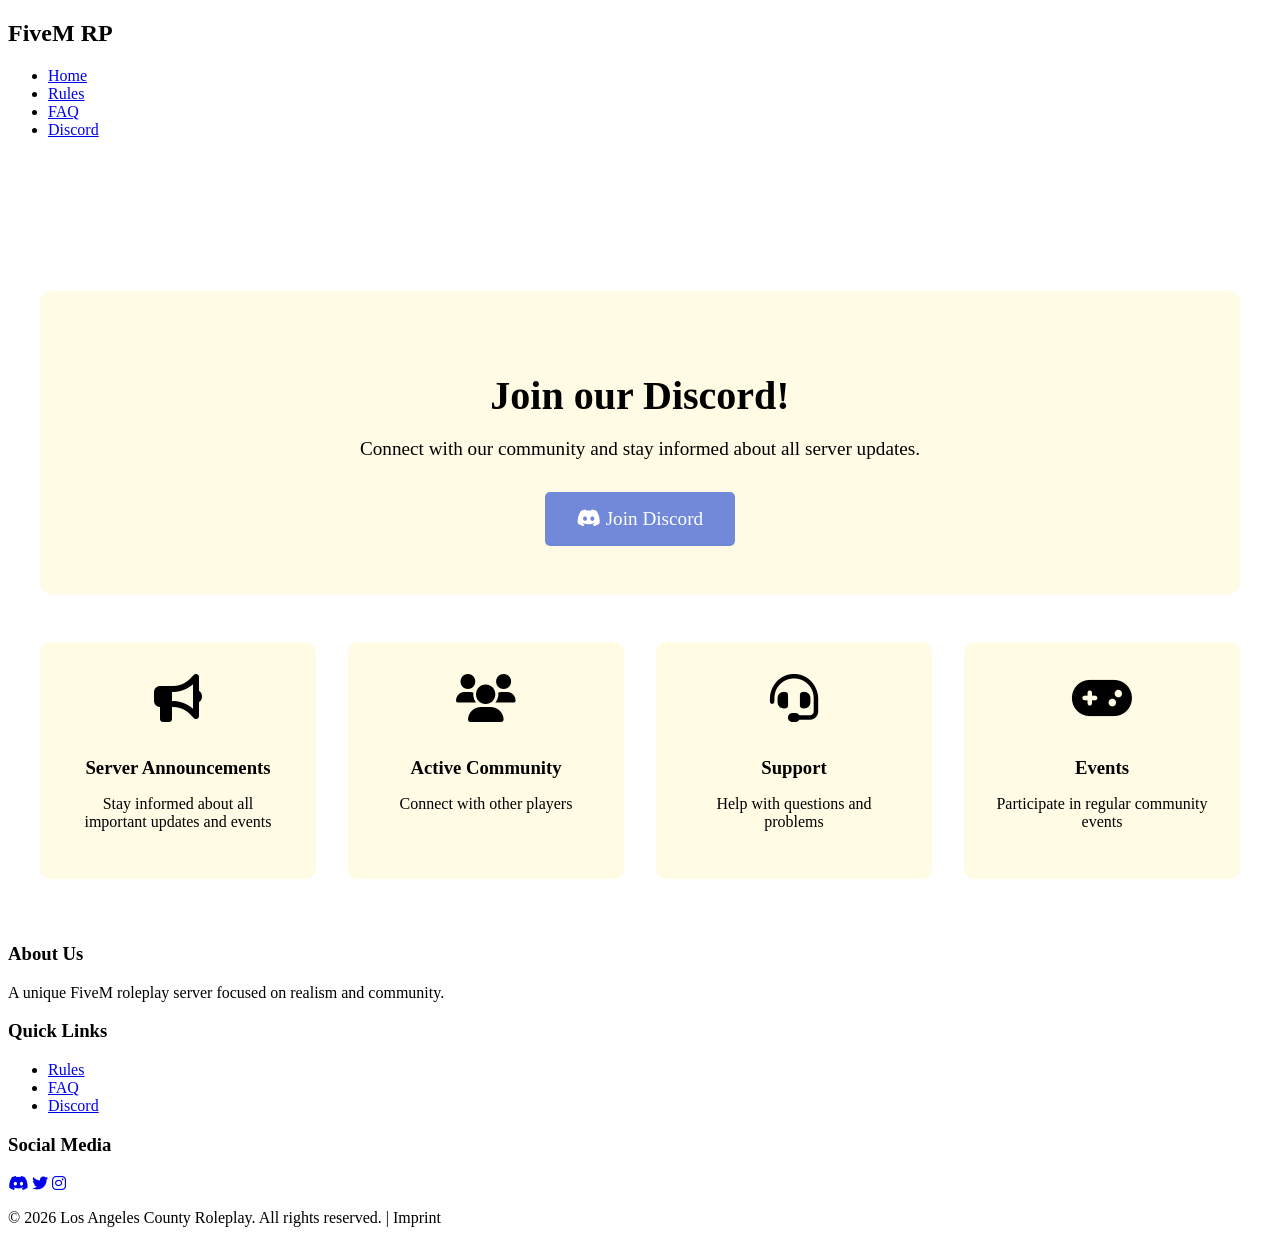
==== discord.html @ 52eaebfe "Change Discord page title and invite link Updated Discord page content and links." ====
<!DOCTYPE html>
<html lang="en">
<head>
    <meta charset="UTF-8">
    <meta name="viewport" content="width=device-width, initial-scale=1.0">
    <title>Discord - LACRP</title>
    <link rel="stylesheet" href="css/styles.css">
    <link rel="stylesheet" href="https://cdnjs.cloudflare.com/ajax/libs/font-awesome/6.0.0/css/all.min.css">
    <style>
        .discord-container {
            max-width: 1200px;
            margin: 120px auto 2rem;
            padding: 2rem;
            text-align: center;
        }

        .discord-card {
            background-color: rgba(255, 215, 0, 0.1);
            border: 2px solid var(--primary-color);
            border-radius: 10px;
            padding: 3rem;
            margin-bottom: 2rem;
        }

        .discord-card h2 {
            color: var(--primary-color);
            font-size: 2.5rem;
            margin-bottom: 1rem;
        }

        .discord-card p {
            font-size: 1.2rem;
            margin-bottom: 2rem;
        }

        .discord-button {
            background-color: #7289DA;
            color: white;
            padding: 1rem 2rem;
            border: none;
            border-radius: 5px;
            font-size: 1.2rem;
            cursor: pointer;
            transition: transform 0.3s ease;
            text-decoration: none;
            display: inline-block;
        }

        .discord-button:hover {
            transform: scale(1.05);
            background-color: #5b6eae;
        }

        .features-grid {
            display: grid;
            grid-template-columns: repeat(auto-fit, minmax(250px, 1fr));
            gap: 2rem;
            margin-top: 3rem;
        }

        .feature-item {
            background-color: rgba(255, 215, 0, 0.1);
            border: 2px solid var(--primary-color);
            border-radius: 10px;
            padding: 2rem;
            text-align: center;
        }

        .feature-item i {
            font-size: 3rem;
            color: var(--primary-color);
            margin-bottom: 1rem;
        }

        .feature-item h3 {
            color: var(--primary-color);
            margin-bottom: 1rem;
        }
    </style>
</head>
<body>
    <nav class="navbar">
        <div class="logo">
            <h1>FiveM RP</h1>
        </div>
        <ul class="nav-links">
            <li><a href="index.html">Home</a></li>
            <li><a href="rules.html">Rules</a></li>
            <li><a href="faq.html">FAQ</a></li>
            <li><a href="discord.html" class="active">Discord</a></li>
        </ul>
    </nav>

    <main class="discord-container">
        <div class="discord-card">
            <h2>Join our Discord!</h2>
            <p>Connect with our community and stay informed about all server updates.</p>
            <a href="https://discord.gg/lacountyrp" target="_blank" class="discord-button">
                <i class="fab fa-discord"></i> Join Discord
            </a>
        </div>

        <div class="features-grid">
            <div class="feature-item">
                <i class="fas fa-bullhorn"></i>
                <h3>Server Announcements</h3>
                <p>Stay informed about all important updates and events</p>
            </div>
            <div class="feature-item">
                <i class="fas fa-users"></i>
                <h3>Active Community</h3>
                <p>Connect with other players</p>
            </div>
            <div class="feature-item">
                <i class="fas fa-headset"></i>
                <h3>Support</h3>
                <p>Help with questions and problems</p>
            </div>
            <div class="feature-item">
                <i class="fas fa-gamepad"></i>
                <h3>Events</h3>
                <p>Participate in regular community events</p>
            </div>
        </div>
    </main>

    <footer>
        <div class="footer-content">
            <div class="footer-grid">
                <div class="footer-section">
                    <h3>About Us</h3>
                    <p>A unique FiveM roleplay server focused on realism and community.</p>
                </div>
                <div class="footer-section">
                    <h3>Quick Links</h3>
                    <ul>
                        <li><a href="rules.html">Rules</a></li>
                        <li><a href="faq.html">FAQ</a></li>
                        <li><a href="discord.html">Discord</a></li>
                    </ul>
                </div>
                <div class="footer-section">
                    <h3>Social Media</h3>
                    <div class="social-links">
                        <a href="https://discord.gg/your-discord-invite" target="_blank"><i class="fab fa-discord"></i></a>
                        <a href="https://twitter.com/your-twitter" target="_blank"><i class="fab fa-twitter"></i></a>
                        <a href="https://instagram.com/your-instagram" target="_blank"><i class="fab fa-instagram"></i></a>
                    </div>
                </div>
            </div>
            <div class="footer-bottom">
                <p>&copy; 2026 Los Angeles County Roleplay. All rights reserved. | <a href="imprint.html" style="color: var(--primary-color); text-decoration: none;">Imprint</a></p>
            </div>
        </div>
    </footer>

    <script src="js/script.js"></script>
</body>

</html>
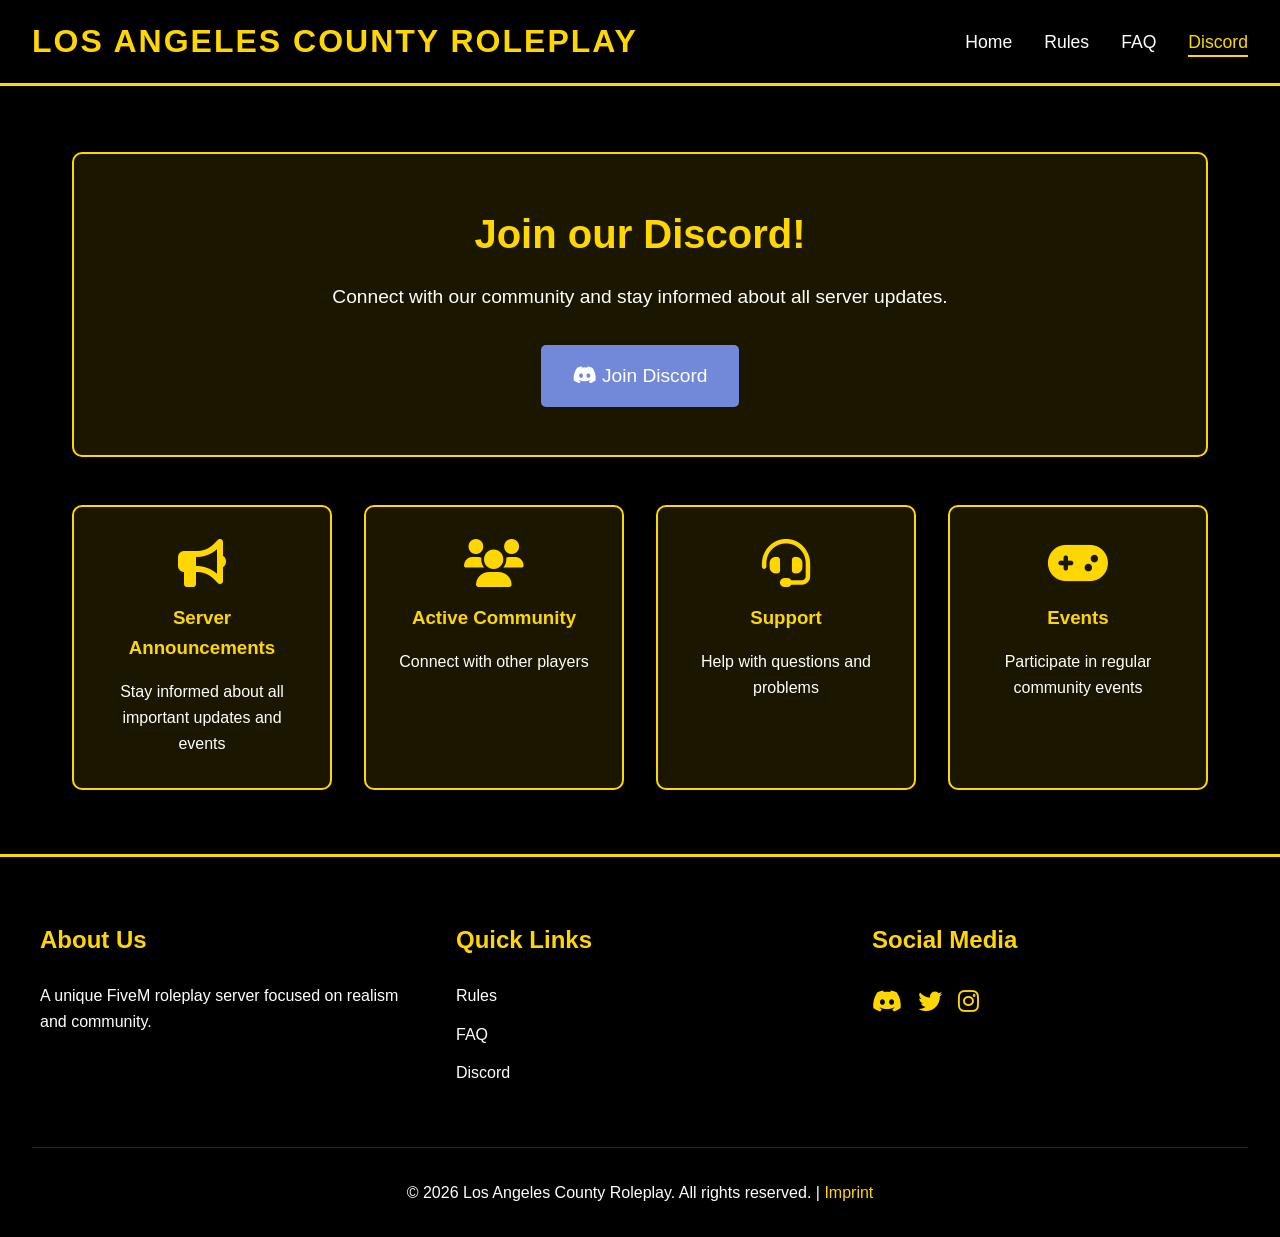
==== commit 129fdbaf: "Update discord.html" ====
--- a/discord.html
+++ b/discord.html
@@ -81,7 +81,7 @@
 <body>
     <nav class="navbar">
         <div class="logo">
-            <h1>FiveM RP</h1>
+            <h1>Los Angeles County Roleplay</h1>
         </div>
         <ul class="nav-links">
             <li><a href="index.html">Home</a></li>
@@ -158,3 +158,4 @@
 </body>
 
 </html> 
+
--- a/css/styles.css
+++ b/css/styles.css
@@ -0,0 +1,498 @@
+:root {
+    --primary-color: #FFD700;
+    --secondary-color: #000000;
+    --accent-color: #FFA500;
+    --text-color: #FFFFFF;
+    --gradient-start: rgba(0, 0, 0, 0.8);
+    --gradient-end: rgba(0, 0, 0, 0.6);
+}
+
+* {
+    margin: 0;
+    padding: 0;
+    box-sizing: border-box;
+    font-family: 'Arial', sans-serif;
+}
+
+body {
+    background-color: var(--secondary-color);
+    color: var(--text-color);
+    line-height: 1.6;
+}
+
+/* Navigation */
+.navbar {
+    background-color: var(--secondary-color);
+    padding: 1rem 2rem;
+    display: flex;
+    justify-content: space-between;
+    align-items: center;
+    border-bottom: 3px solid var(--primary-color);
+    position: fixed;
+    width: 100%;
+    top: 0;
+    z-index: 1000;
+    transition: all 0.3s ease;
+}
+
+.logo h1 {
+    color: var(--primary-color);
+    font-size: 2rem;
+    font-weight: bold;
+    text-transform: uppercase;
+    letter-spacing: 2px;
+}
+
+.nav-links {
+    display: flex;
+    list-style: none;
+    gap: 2rem;
+}
+
+.nav-links a {
+    color: var(--text-color);
+    text-decoration: none;
+    font-size: 1.1rem;
+    transition: all 0.3s ease;
+    position: relative;
+}
+
+.nav-links a:after {
+    content: '';
+    position: absolute;
+    width: 0;
+    height: 2px;
+    bottom: -5px;
+    left: 0;
+    background-color: var(--primary-color);
+    transition: width 0.3s ease;
+}
+
+.nav-links a:hover:after,
+.nav-links a.active:after {
+    width: 100%;
+}
+
+.nav-links a:hover,
+.nav-links a.active {
+    color: var(--primary-color);
+}
+
+/* Hero Section */
+.hero {
+    height: 100vh;
+    display: flex;
+    flex-direction: column;
+    justify-content: center;
+    align-items: center;
+    text-align: center;
+    padding: 0 2rem;
+    background: linear-gradient(var(--gradient-start), var(--gradient-end)), url('https://via.placeholder.com/1920x1080') center/cover;
+    position: relative;
+}
+
+.hero-content {
+    max-width: 800px;
+    margin-bottom: 3rem;
+}
+
+.hero h1 {
+    font-size: 4rem;
+    margin-bottom: 1.5rem;
+    color: var(--primary-color);
+    text-shadow: 2px 2px 4px rgba(0, 0, 0, 0.5);
+}
+
+.hero p {
+    font-size: 1.5rem;
+    margin-bottom: 2rem;
+    text-shadow: 1px 1px 2px rgba(0, 0, 0, 0.5);
+}
+
+.hero-buttons {
+    display: flex;
+    gap: 1rem;
+    justify-content: center;
+}
+
+.cta-button {
+    padding: 1rem 2rem;
+    border: none;
+    border-radius: 5px;
+    font-size: 1.2rem;
+    cursor: pointer;
+    transition: all 0.3s ease;
+    text-transform: uppercase;
+    letter-spacing: 1px;
+}
+
+.cta-button.primary {
+    background-color: var(--primary-color);
+    color: var(--secondary-color);
+}
+
+.cta-button.secondary {
+    background-color: transparent;
+    border: 2px solid var(--primary-color);
+    color: var(--primary-color);
+}
+
+.cta-button:hover {
+    transform: translateY(-3px);
+    box-shadow: 0 5px 15px rgba(255, 215, 0, 0.3);
+}
+
+.hero-stats {
+    display: flex;
+    gap: 3rem;
+    margin-top: 2rem;
+}
+
+.stat-item {
+    text-align: center;
+}
+
+.stat-item i {
+    font-size: 2.5rem;
+    color: var(--primary-color);
+    margin-bottom: 0.5rem;
+}
+
+.stat-number {
+    display: block;
+    font-size: 2rem;
+    font-weight: bold;
+    color: var(--primary-color);
+}
+
+.stat-label {
+    font-size: 1.1rem;
+    color: var(--text-color);
+}
+
+/* Features Section */
+.section-title {
+    text-align: center;
+    font-size: 2.5rem;
+    color: var(--primary-color);
+    margin-bottom: 3rem;
+    text-transform: uppercase;
+    letter-spacing: 2px;
+    display: flex;
+    align-items: center;
+    justify-content: center;
+    gap: 1rem;
+}
+
+.section-title i {
+    font-size: 2rem;
+    color: var(--primary-color);
+}
+
+.features {
+    padding: 5rem 2rem;
+    background-color: var(--secondary-color);
+}
+
+.features-grid {
+    display: grid;
+    grid-template-columns: repeat(auto-fit, minmax(280px, 1fr));
+    gap: 2rem;
+    max-width: 1200px;
+    margin: 0 auto;
+}
+
+.feature-card {
+    background-color: rgba(255, 215, 0, 0.1);
+    padding: 2rem;
+    border-radius: 10px;
+    text-align: center;
+    border: 2px solid var(--primary-color);
+    transition: all 0.3s ease;
+    position: relative;
+    overflow: hidden;
+}
+
+.feature-card::before {
+    content: '';
+    position: absolute;
+    top: 0;
+    left: 0;
+    width: 100%;
+    height: 100%;
+    background: linear-gradient(45deg, transparent, rgba(255, 215, 0, 0.1), transparent);
+    transform: translateX(-100%);
+    transition: transform 0.6s ease;
+}
+
+.feature-card:hover::before {
+    transform: translateX(100%);
+}
+
+.feature-card i {
+    color: var(--primary-color);
+    margin-bottom: 1rem;
+    transition: transform 0.3s ease;
+}
+
+.feature-card:hover i {
+    transform: scale(1.2);
+}
+
+.feature-card h3 {
+    color: var(--primary-color);
+    margin-bottom: 1rem;
+    font-size: 1.5rem;
+}
+
+/* Server Info Section */
+.server-info {
+    padding: 3rem 2rem;
+    background-color: rgba(255, 215, 0, 0.05);
+}
+
+.info-card {
+    max-width: 800px;
+    margin: 0 auto;
+    background-color: rgba(255, 215, 0, 0.1);
+    border: 2px solid var(--primary-color);
+    border-radius: 10px;
+    padding: 2rem;
+}
+
+.info-card h2 {
+    color: var(--primary-color);
+    text-align: center;
+    margin-bottom: 2rem;
+    display: flex;
+    align-items: center;
+    justify-content: center;
+    gap: 1rem;
+}
+
+.info-card h2 i {
+    font-size: 1.5rem;
+}
+
+.status-grid {
+    display: grid;
+    grid-template-columns: repeat(auto-fit, minmax(200px, 1fr));
+    gap: 1rem;
+}
+
+.status-item {
+    display: flex;
+    align-items: center;
+    gap: 1rem;
+    padding: 1rem;
+    background-color: rgba(0, 0, 0, 0.3);
+    border-radius: 5px;
+}
+
+.status-item i {
+    font-size: 1.2rem;
+    color: var(--primary-color);
+}
+
+.status-item.online i {
+    color: #4CAF50;
+    animation: pulse 2s infinite;
+}
+
+@keyframes pulse {
+    0% {
+        transform: scale(1);
+        opacity: 1;
+    }
+    50% {
+        transform: scale(1.2);
+        opacity: 0.7;
+    }
+    100% {
+        transform: scale(1);
+        opacity: 1;
+    }
+}
+
+/* Gallery Section */
+.gallery {
+    padding: 5rem 2rem;
+}
+
+.gallery-grid {
+    display: grid;
+    grid-template-columns: repeat(auto-fit, minmax(300px, 1fr));
+    gap: 2rem;
+    max-width: 1200px;
+    margin: 0 auto;
+}
+
+.gallery-item {
+    position: relative;
+    overflow: hidden;
+    border-radius: 10px;
+    border: 2px solid var(--primary-color);
+}
+
+.gallery-item img {
+    width: 100%;
+    height: 100%;
+    object-fit: cover;
+    transition: transform 0.3s ease;
+}
+
+.gallery-item:hover img {
+    transform: scale(1.05);
+}
+
+.gallery-overlay {
+    position: absolute;
+    top: 0;
+    left: 0;
+    width: 100%;
+    height: 100%;
+    background: rgba(0, 0, 0, 0.7);
+    display: flex;
+    align-items: center;
+    justify-content: center;
+    opacity: 0;
+    transition: opacity 0.3s ease;
+}
+
+.gallery-overlay i {
+    color: var(--primary-color);
+    font-size: 2rem;
+    transform: scale(0.5);
+    transition: transform 0.3s ease;
+}
+
+.gallery-item:hover .gallery-overlay {
+    opacity: 1;
+}
+
+.gallery-item:hover .gallery-overlay i {
+    transform: scale(1);
+}
+
+/* Footer */
+footer {
+    background-color: var(--secondary-color);
+    padding: 4rem 2rem 2rem;
+    border-top: 3px solid var(--primary-color);
+}
+
+.footer-grid {
+    display: grid;
+    grid-template-columns: repeat(auto-fit, minmax(250px, 1fr));
+    gap: 3rem;
+    max-width: 1200px;
+    margin: 0 auto;
+}
+
+.footer-section h3 {
+    color: var(--primary-color);
+    margin-bottom: 1.5rem;
+    font-size: 1.5rem;
+}
+
+.footer-section ul {
+    list-style: none;
+}
+
+.footer-section ul li {
+    margin-bottom: 0.8rem;
+}
+
+.footer-section ul li a {
+    color: var(--text-color);
+    text-decoration: none;
+    transition: color 0.3s ease;
+}
+
+.footer-section ul li a:hover {
+    color: var(--primary-color);
+}
+
+.social-links {
+    display: flex;
+    gap: 1rem;
+}
+
+.social-links a {
+    color: var(--primary-color);
+    font-size: 1.5rem;
+    transition: all 0.3s ease;
+}
+
+.social-links a:hover {
+    color: var(--accent-color);
+    transform: translateY(-3px);
+}
+
+.footer-bottom {
+    text-align: center;
+    margin-top: 3rem;
+    padding-top: 2rem;
+    border-top: 1px solid rgba(255, 215, 0, 0.2);
+}
+
+/* Responsive Design */
+@media (max-width: 768px) {
+    .navbar {
+        flex-direction: column;
+        padding: 1rem;
+    }
+
+    .nav-links {
+        margin-top: 1rem;
+        gap: 1rem;
+    }
+
+    .hero h1 {
+        font-size: 2.5rem;
+    }
+
+    .hero p {
+        font-size: 1.2rem;
+    }
+
+    .hero-stats {
+        flex-direction: column;
+        gap: 1.5rem;
+    }
+
+    .hero-buttons {
+        flex-direction: column;
+    }
+
+    .cta-button {
+        width: 100%;
+    }
+}
+
+/* Mobile Navigation */
+.hamburger {
+    display: none;
+    cursor: pointer;
+    font-size: 1.5rem;
+    color: var(--primary-color);
+}
+
+@media (max-width: 768px) {
+    .hamburger {
+        display: block;
+    }
+
+    .nav-links {
+        display: none;
+        width: 100%;
+        text-align: center;
+    }
+
+    .nav-links.active {
+        display: flex;
+        flex-direction: column;
+    }
+
+} 
+
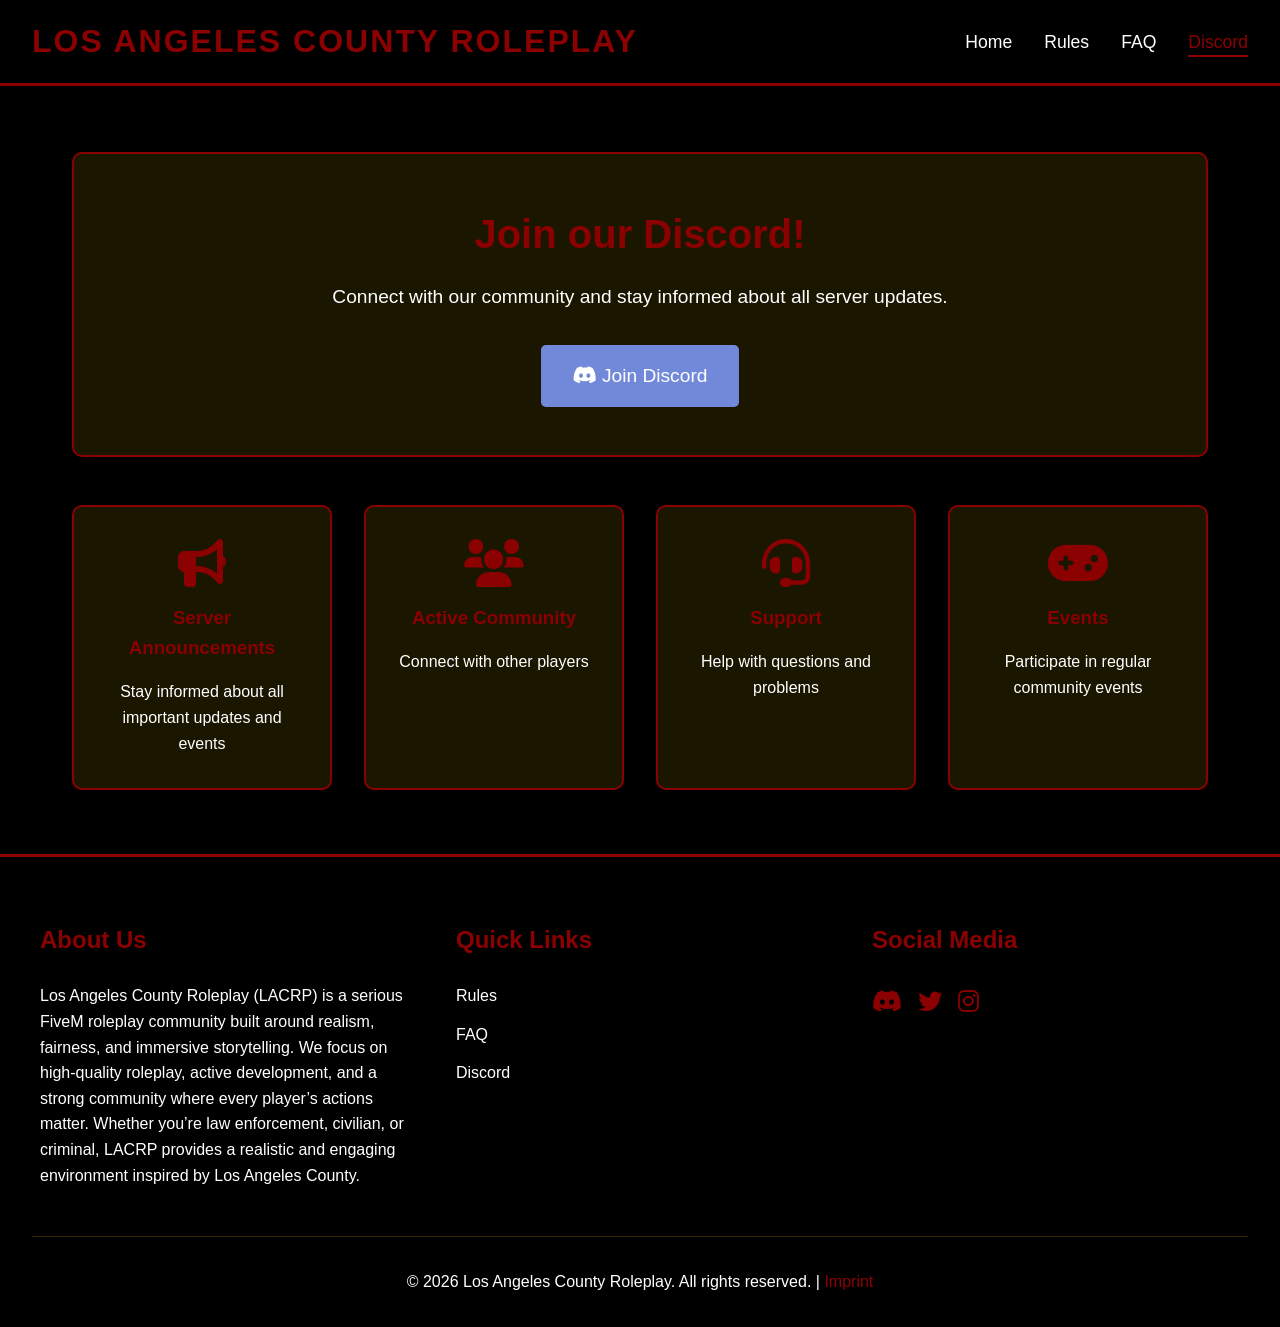
==== commit 8edffb47: "Update discord.html" ====
--- a/discord.html
+++ b/discord.html
@@ -129,7 +129,7 @@
             <div class="footer-grid">
                 <div class="footer-section">
                     <h3>About Us</h3>
-                    <p>A unique FiveM roleplay server focused on realism and community.</p>
+                    <p>Los Angeles County Roleplay (LACRP) is a serious FiveM roleplay community built around realism, fairness, and immersive storytelling. We focus on high-quality roleplay, active development, and a strong community where every player’s actions matter. Whether you’re law enforcement, civilian, or criminal, LACRP provides a realistic and engaging environment inspired by Los Angeles County.</p>
                 </div>
                 <div class="footer-section">
                     <h3>Quick Links</h3>
@@ -159,3 +159,4 @@
 
 </html> 
 
+
--- a/css/styles.css
+++ b/css/styles.css
@@ -1,5 +1,5 @@
 :root {
-    --primary-color: #FFD700;
+    --primary-color: #8B0000;
     --secondary-color: #000000;
     --accent-color: #FFA500;
     --text-color: #FFFFFF;
@@ -496,3 +496,4 @@
 
 } 
 
+
